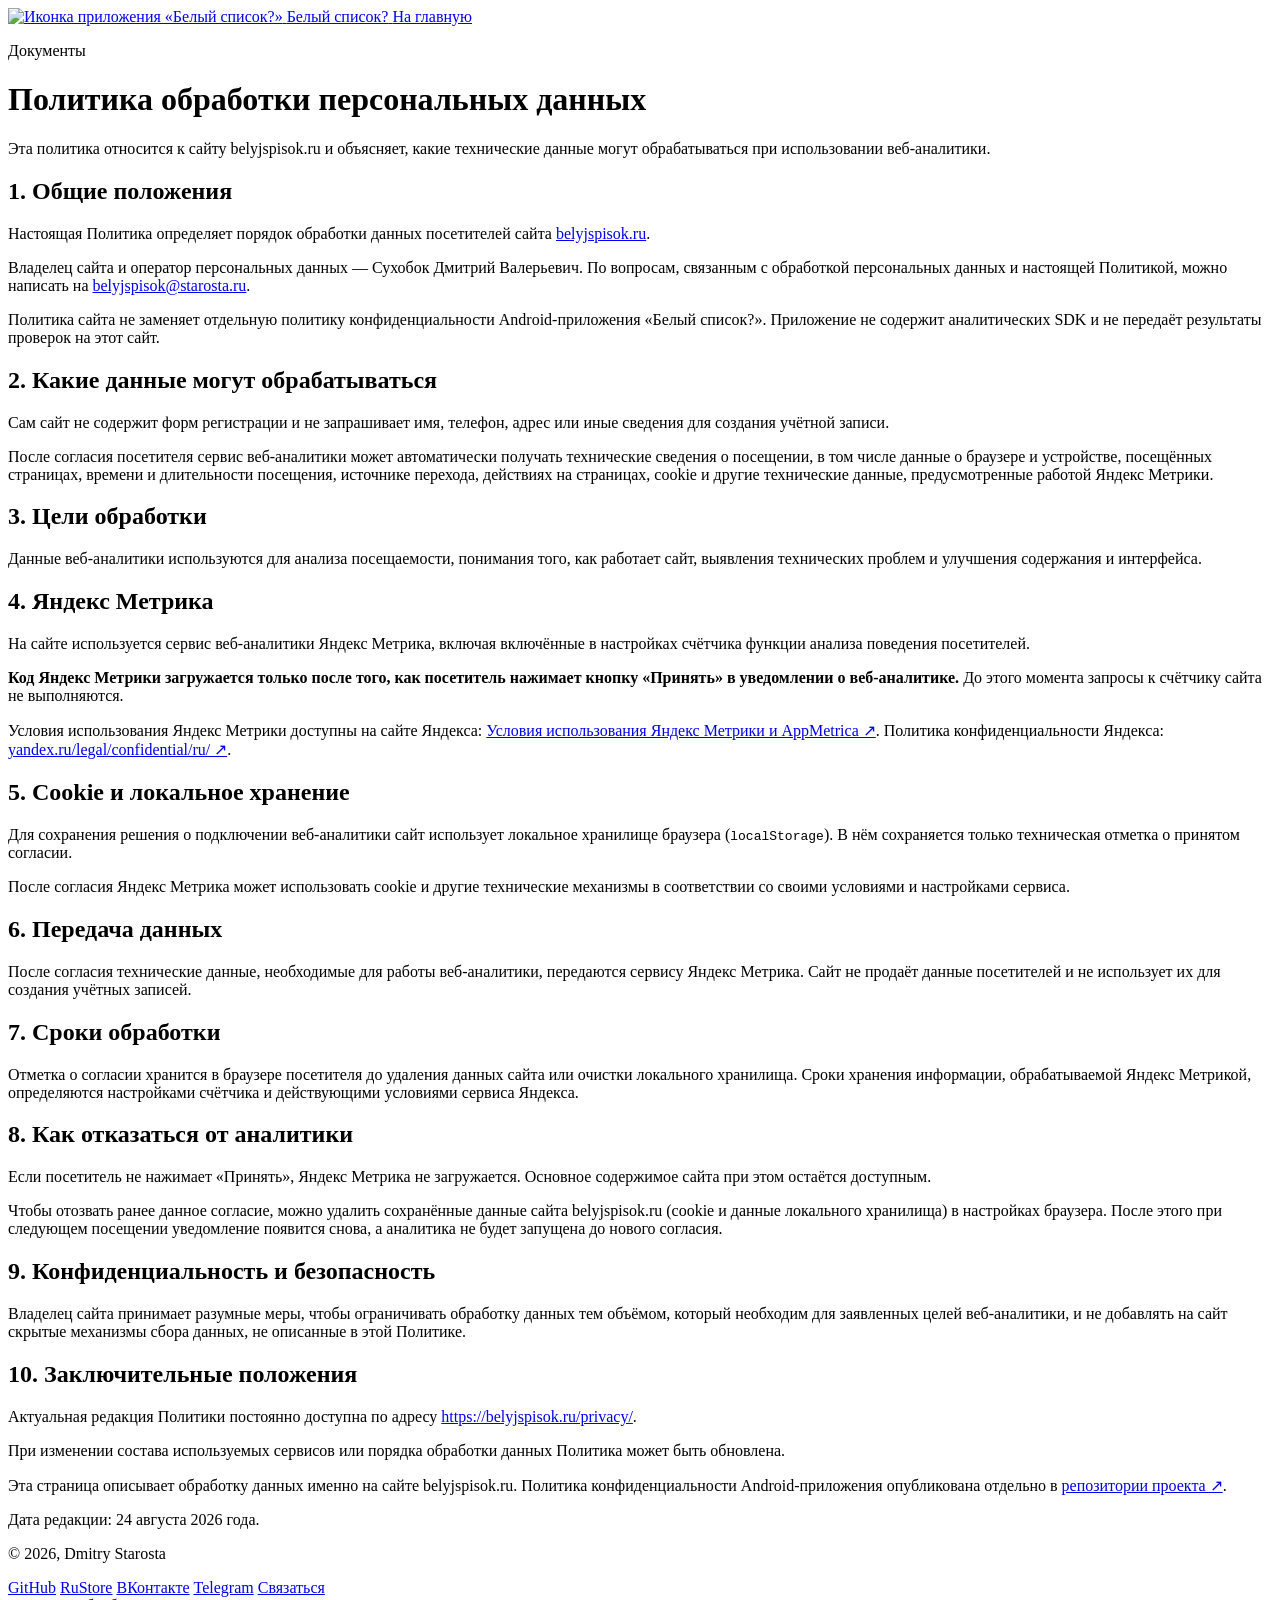
==== site/privacy/index.html @ 05b3a9b1 "Add files via upload" ====
<!doctype html>
<html lang="ru">
<head>
  <meta charset="utf-8">
  <meta name="viewport" content="width=device-width, initial-scale=1">
  <title>Политика обработки персональных данных — Белый список?</title>
  <meta name="description" content="Политика обработки персональных данных посетителей сайта belyjspisok.ru: Яндекс Метрика, cookie, локальное хранение согласия и порядок отказа от аналитики.">
  <meta name="author" content="Дмитрий Староста">
  <meta name="robots" content="index,follow,max-image-preview:large">
  <meta name="theme-color" content="#563a34">
  <link rel="canonical" href="https://belyjspisok.ru/privacy/">

  <link rel="icon" href="/favicon.ico" sizes="any">
  <link rel="icon" type="image/png" sizes="32x32" href="/favicon-32x32.png">
  <link rel="icon" type="image/png" sizes="48x48" href="/favicon-48x48.png">
  <link rel="apple-touch-icon" sizes="180x180" href="/apple-touch-icon.png">
  <link rel="manifest" href="/site.webmanifest">

  <meta property="og:type" content="website">
  <meta property="og:locale" content="ru_RU">
  <meta property="og:title" content="Политика обработки персональных данных — Белый список?">
  <meta property="og:description" content="Как belyjspisok.ru использует Яндекс Метрику, cookie и локальное хранение согласия на веб-аналитику.">
  <meta property="og:url" content="https://belyjspisok.ru/privacy/">
  <meta property="og:image" content="https://belyjspisok.ru/assets/og-image.jpg">
  <meta property="og:image:type" content="image/jpeg">
  <meta property="og:image:width" content="1200">
  <meta property="og:image:height" content="630">
  <meta property="og:image:alt" content="Белый список? — приложение для проверки ограничений мобильного интернета">
  <meta name="twitter:card" content="summary_large_image">

  <link rel="preload" href="/assets/icon-96.webp" as="image" type="image/webp">
  <link rel="stylesheet" href="/styles.css?v=20260824-privacy1">
</head>
<body>
  <header class="site-header inner-header">
    <div class="header-inner">
      <a class="brand" href="/" aria-label="Белый список? — перейти на главную">
        <img src="/assets/icon.png" srcset="/assets/icon-96.webp 96w, /assets/icon-144.webp 144w" sizes="48px" width="48" height="48" alt="Иконка приложения «Белый список?»">
        <span>Белый список?</span>
      </a>
      <a class="inner-home-link" href="/">На главную</a>
    </div>
  </header>

  <main class="document-main">
    <header class="document-hero">
      <p class="eyebrow">Документы</p>
      <h1>Политика обработки персональных данных</h1>
      <p class="document-lead">Эта политика относится к сайту belyjspisok.ru и объясняет, какие технические данные могут обрабатываться при использовании веб-аналитики.</p>
    </header>

    <article class="policy-card">
      <section>
        <h2>1. Общие положения</h2>
        <p>Настоящая Политика определяет порядок обработки данных посетителей сайта <a href="https://belyjspisok.ru/">belyjspisok.ru</a>.</p>
        <p>Владелец сайта и оператор персональных данных — Сухобок Дмитрий Валерьевич. По вопросам, связанным с обработкой персональных данных и настоящей Политикой, можно написать на <a href="mailto:belyjspisok@starosta.ru?subject=%D0%9F%D0%B8%D1%81%D1%8C%D0%BC%D0%BE%20%D1%81%20%D1%81%D0%B0%D0%B9%D1%82%D0%B0%20%C2%AB%D0%91%D0%B5%D0%BB%D1%8B%D0%B9%20%D1%81%D0%BF%D0%B8%D1%81%D0%BE%D0%BA%3F%C2%BB">belyjspisok@starosta.ru</a>.</p>
        <p>Политика сайта не заменяет отдельную политику конфиденциальности Android-приложения «Белый список?». Приложение не содержит аналитических SDK и не передаёт результаты проверок на этот сайт.</p>
      </section>

      <section>
        <h2>2. Какие данные могут обрабатываться</h2>
        <p>Сам сайт не содержит форм регистрации и не запрашивает имя, телефон, адрес или иные сведения для создания учётной записи.</p>
        <p>После согласия посетителя сервис веб-аналитики может автоматически получать технические сведения о посещении, в том числе данные о браузере и устройстве, посещённых страницах, времени и длительности посещения, источнике перехода, действиях на страницах, cookie и другие технические данные, предусмотренные работой Яндекс Метрики.</p>
      </section>

      <section>
        <h2>3. Цели обработки</h2>
        <p>Данные веб-аналитики используются для анализа посещаемости, понимания того, как работает сайт, выявления технических проблем и улучшения содержания и интерфейса.</p>
      </section>

      <section>
        <h2>4. Яндекс Метрика</h2>
        <p>На сайте используется сервис веб-аналитики Яндекс Метрика, включая включённые в настройках счётчика функции анализа поведения посетителей.</p>
        <p><strong>Код Яндекс Метрики загружается только после того, как посетитель нажимает кнопку «Принять» в уведомлении о веб-аналитике.</strong> До этого момента запросы к счётчику сайта не выполняются.</p>
        <p>Условия использования Яндекс Метрики доступны на сайте Яндекса: <a href="https://yandex.ru/legal/metrica_termsofuse/ru/" target="_blank" rel="noopener noreferrer">Условия использования Яндекс Метрики и AppMetrica ↗</a>. Политика конфиденциальности Яндекса: <a href="https://yandex.ru/legal/confidential/ru/" target="_blank" rel="noopener noreferrer">yandex.ru/legal/confidential/ru/ ↗</a>.</p>
      </section>

      <section>
        <h2>5. Cookie и локальное хранение</h2>
        <p>Для сохранения решения о подключении веб-аналитики сайт использует локальное хранилище браузера (<code>localStorage</code>). В нём сохраняется только техническая отметка о принятом согласии.</p>
        <p>После согласия Яндекс Метрика может использовать cookie и другие технические механизмы в соответствии со своими условиями и настройками сервиса.</p>
      </section>

      <section>
        <h2>6. Передача данных</h2>
        <p>После согласия технические данные, необходимые для работы веб-аналитики, передаются сервису Яндекс Метрика. Сайт не продаёт данные посетителей и не использует их для создания учётных записей.</p>
      </section>

      <section>
        <h2>7. Сроки обработки</h2>
        <p>Отметка о согласии хранится в браузере посетителя до удаления данных сайта или очистки локального хранилища. Сроки хранения информации, обрабатываемой Яндекс Метрикой, определяются настройками счётчика и действующими условиями сервиса Яндекса.</p>
      </section>

      <section>
        <h2>8. Как отказаться от аналитики</h2>
        <p>Если посетитель не нажимает «Принять», Яндекс Метрика не загружается. Основное содержимое сайта при этом остаётся доступным.</p>
        <p>Чтобы отозвать ранее данное согласие, можно удалить сохранённые данные сайта belyjspisok.ru (cookie и данные локального хранилища) в настройках браузера. После этого при следующем посещении уведомление появится снова, а аналитика не будет запущена до нового согласия.</p>
      </section>

      <section>
        <h2>9. Конфиденциальность и безопасность</h2>
        <p>Владелец сайта принимает разумные меры, чтобы ограничивать обработку данных тем объёмом, который необходим для заявленных целей веб-аналитики, и не добавлять на сайт скрытые механизмы сбора данных, не описанные в этой Политике.</p>
      </section>

      <section>
        <h2>10. Заключительные положения</h2>
        <p>Актуальная редакция Политики постоянно доступна по адресу <a href="https://belyjspisok.ru/privacy/">https://belyjspisok.ru/privacy/</a>.</p>
        <p>При изменении состава используемых сервисов или порядка обработки данных Политика может быть обновлена.</p>
      </section>

      <div class="policy-note">
        Эта страница описывает обработку данных именно на сайте belyjspisok.ru. Политика конфиденциальности Android-приложения опубликована отдельно в <a href="https://github.com/dmitrystarosta/WhiteListCheck/blob/main/PRIVACY.md" target="_blank" rel="noopener noreferrer">репозитории проекта ↗</a>.
      </div>

      <p class="policy-meta">Дата редакции: 24 августа 2026 года.</p>
    </article>
  </main>

  <footer class="site-footer">
    <p class="footer-copyright">© 2026, Dmitry Starosta</p>
    <div class="footer-stack">
      <div class="footer-links" aria-label="Ссылки проекта">
        <a class="footer-external" href="https://github.com/dmitrystarosta/WhiteListCheck" target="_blank" rel="noopener noreferrer">GitHub</a>
        <a class="footer-external" href="https://www.rustore.ru/catalog/app/ru.netstatus.app" target="_blank" rel="noopener noreferrer">RuStore</a>
        <a class="footer-external" href="https://vk.ru/belyjspisok" target="_blank" rel="noopener noreferrer">ВКонтакте</a>
        <a class="footer-external" href="https://t.me/belyjspisok_app" target="_blank" rel="noopener noreferrer">Telegram</a>
        <a href="mailto:belyjspisok@starosta.ru?subject=%D0%9F%D0%B8%D1%81%D1%8C%D0%BC%D0%BE%20%D1%81%20%D1%81%D0%B0%D0%B9%D1%82%D0%B0%20%C2%AB%D0%91%D0%B5%D0%BB%D1%8B%D0%B9%20%D1%81%D0%BF%D0%B8%D1%81%D0%BE%D0%BA%3F%C2%BB">Связаться</a>
      </div>
      <div class="footer-documents" aria-label="Документы">
        <a href="/privacy/" aria-current="page">Политика обработки персональных данных</a>
      </div>
    </div>
  </footer>

  <script src="/consent.js?v=20260824-1" defer></script>
</body>
</html>
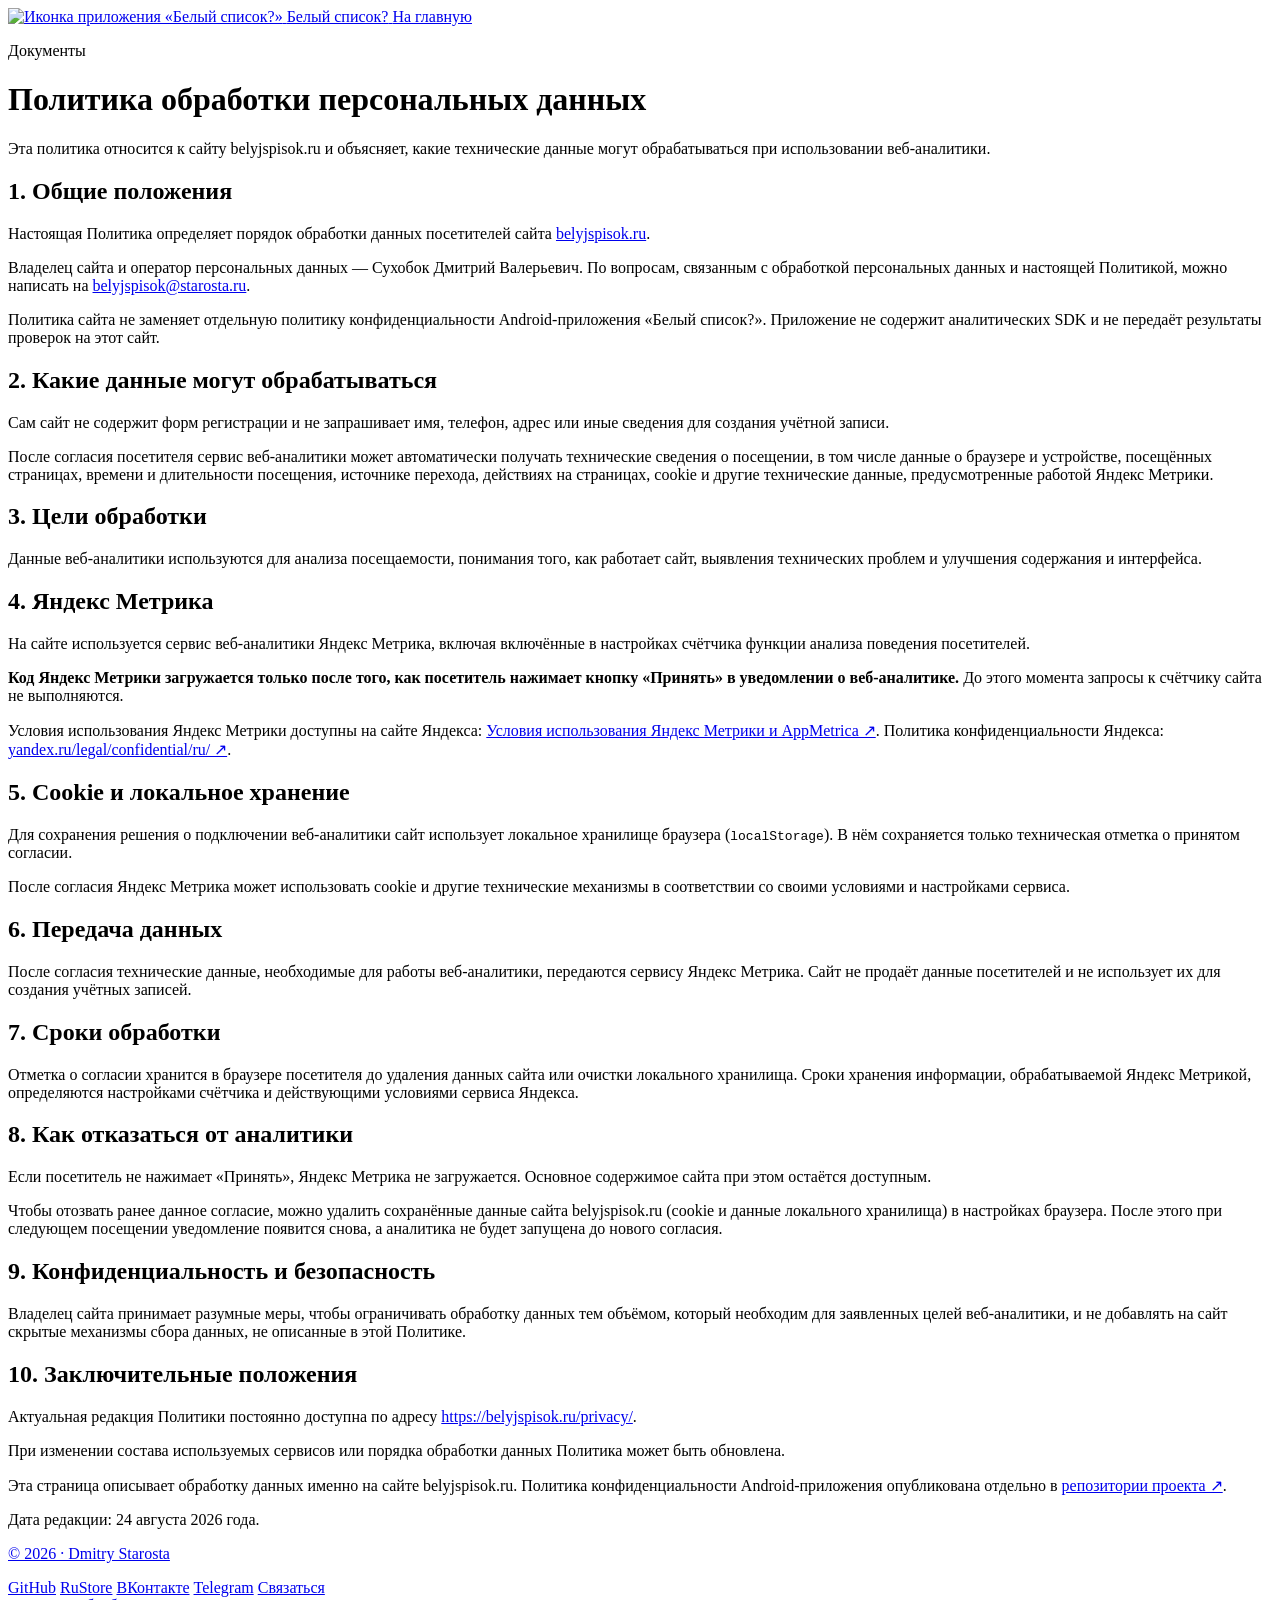
==== commit a9dacc67: "Add files via upload" ====
--- a/site/privacy/index.html
+++ b/site/privacy/index.html
@@ -5,6 +5,7 @@
   <meta name="viewport" content="width=device-width, initial-scale=1">
   <title>Политика обработки персональных данных — Белый список?</title>
   <meta name="description" content="Политика обработки персональных данных посетителей сайта belyjspisok.ru: Яндекс Метрика, cookie, локальное хранение согласия и порядок отказа от аналитики.">
+  <meta name="keywords" content="политика обработки персональных данных, персональные данные, конфиденциальность, cookie, Яндекс Метрика, Белый список">
   <meta name="author" content="Дмитрий Староста">
   <meta name="robots" content="index,follow,max-image-preview:large">
   <meta name="theme-color" content="#563a34">
@@ -29,7 +30,7 @@
   <meta name="twitter:card" content="summary_large_image">
 
   <link rel="preload" href="/assets/icon-96.webp" as="image" type="image/webp">
-  <link rel="stylesheet" href="/styles.css?v=20260824-privacy1">
+  <link rel="stylesheet" href="/styles.css?v=20260824-shadowfix4">
 </head>
 <body>
   <header class="site-header inner-header">
@@ -117,7 +118,7 @@
   </main>
 
   <footer class="site-footer">
-    <p class="footer-copyright">© 2026, Dmitry Starosta</p>
+    <p class="footer-copyright"><a class="footer-copyright-link" href="https://dmitrystarosta.github.io/projects/" title="Разработчик сайта — Dmitry Starosta" aria-label="Разработчик сайта — Dmitry Starosta">© 2026 · Dmitry Starosta</a></p>
     <div class="footer-stack">
       <div class="footer-links" aria-label="Ссылки проекта">
         <a class="footer-external" href="https://github.com/dmitrystarosta/WhiteListCheck" target="_blank" rel="noopener noreferrer">GitHub</a>
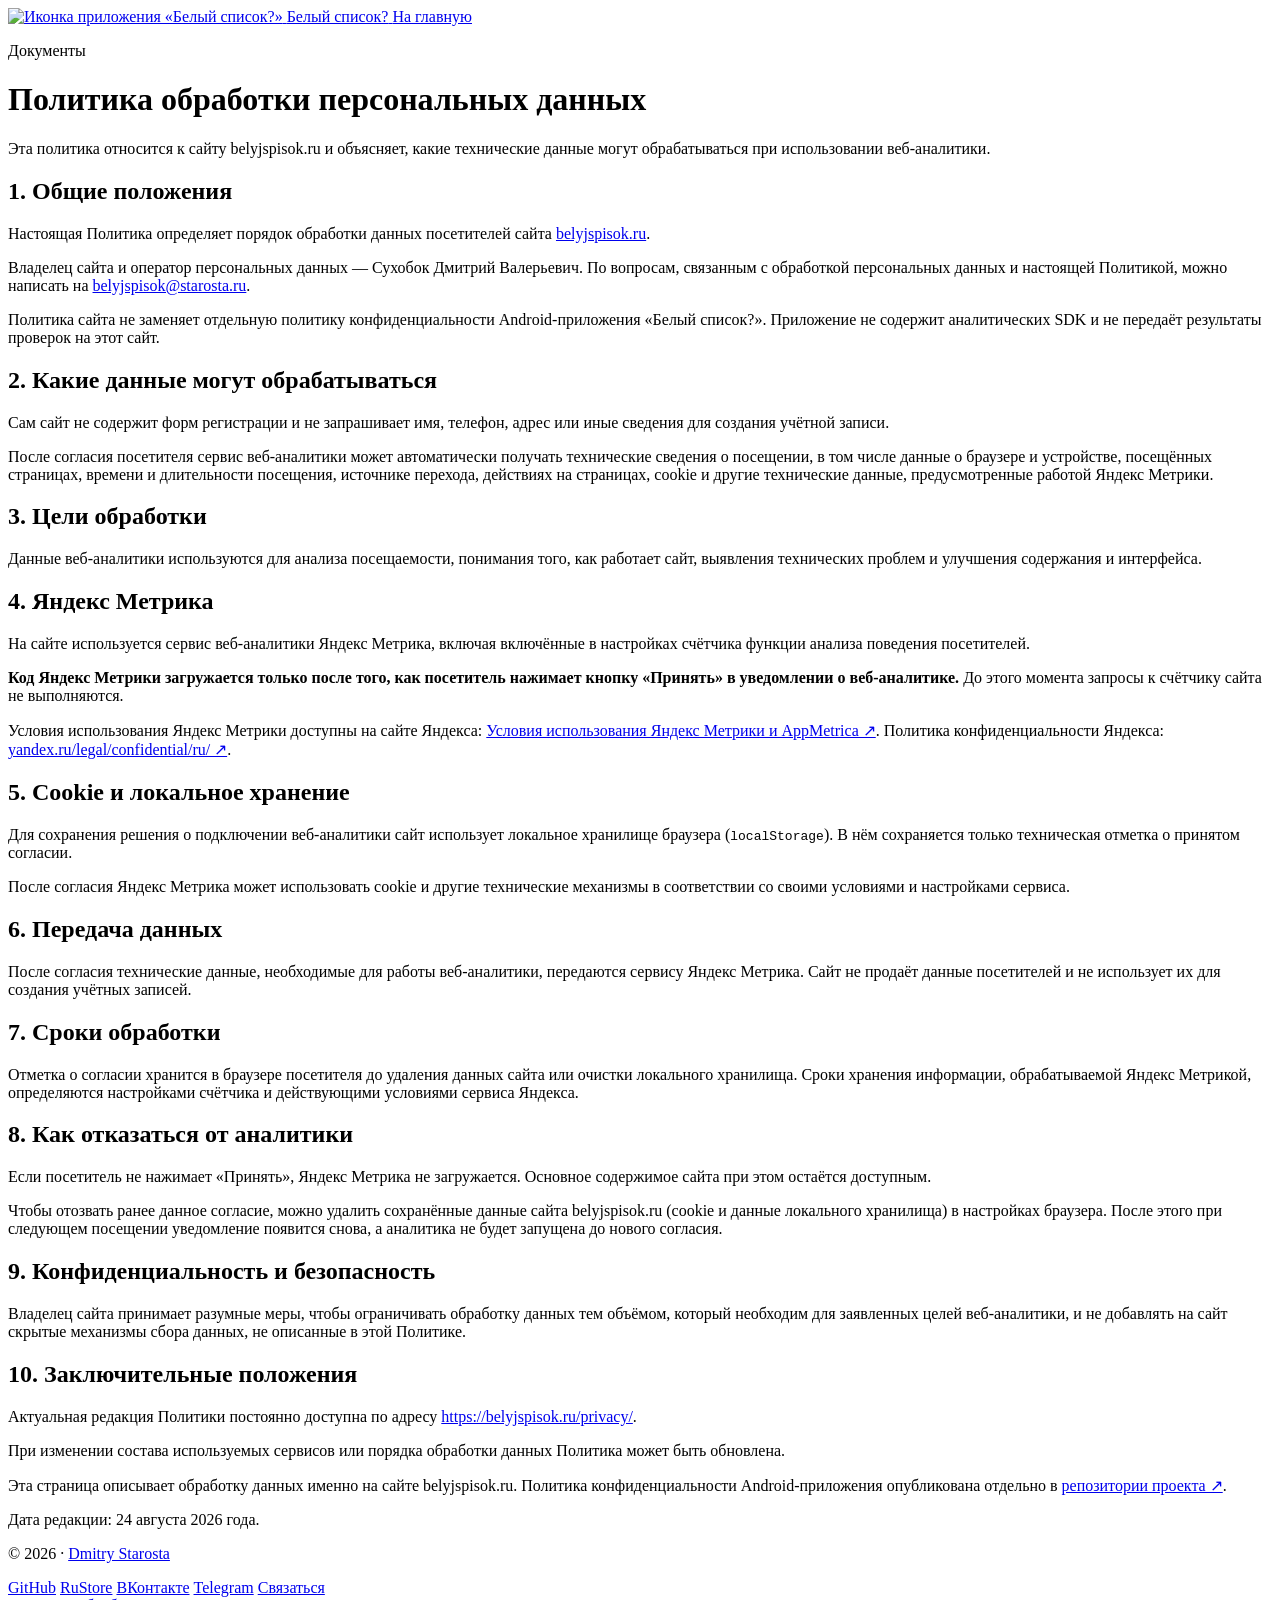
==== commit 7a59d916: "Add files via upload" ====
--- a/site/privacy/index.html
+++ b/site/privacy/index.html
@@ -118,7 +118,7 @@
   </main>
 
   <footer class="site-footer">
-    <p class="footer-copyright"><a class="footer-copyright-link" href="https://dmitrystarosta.github.io/projects/" title="Разработчик сайта — Dmitry Starosta" aria-label="Разработчик сайта — Dmitry Starosta">© 2026 · Dmitry Starosta</a></p>
+    <p class="footer-copyright">© 2026 · <a class="footer-copyright-link" href="https://dmitrystarosta.github.io/projects/" target="_blank" rel="noopener noreferrer" title="Разработчик сайта — Dmitry Starosta" aria-label="Разработчик сайта — Dmitry Starosta">Dmitry Starosta</a></p>
     <div class="footer-stack">
       <div class="footer-links" aria-label="Ссылки проекта">
         <a class="footer-external" href="https://github.com/dmitrystarosta/WhiteListCheck" target="_blank" rel="noopener noreferrer">GitHub</a>
